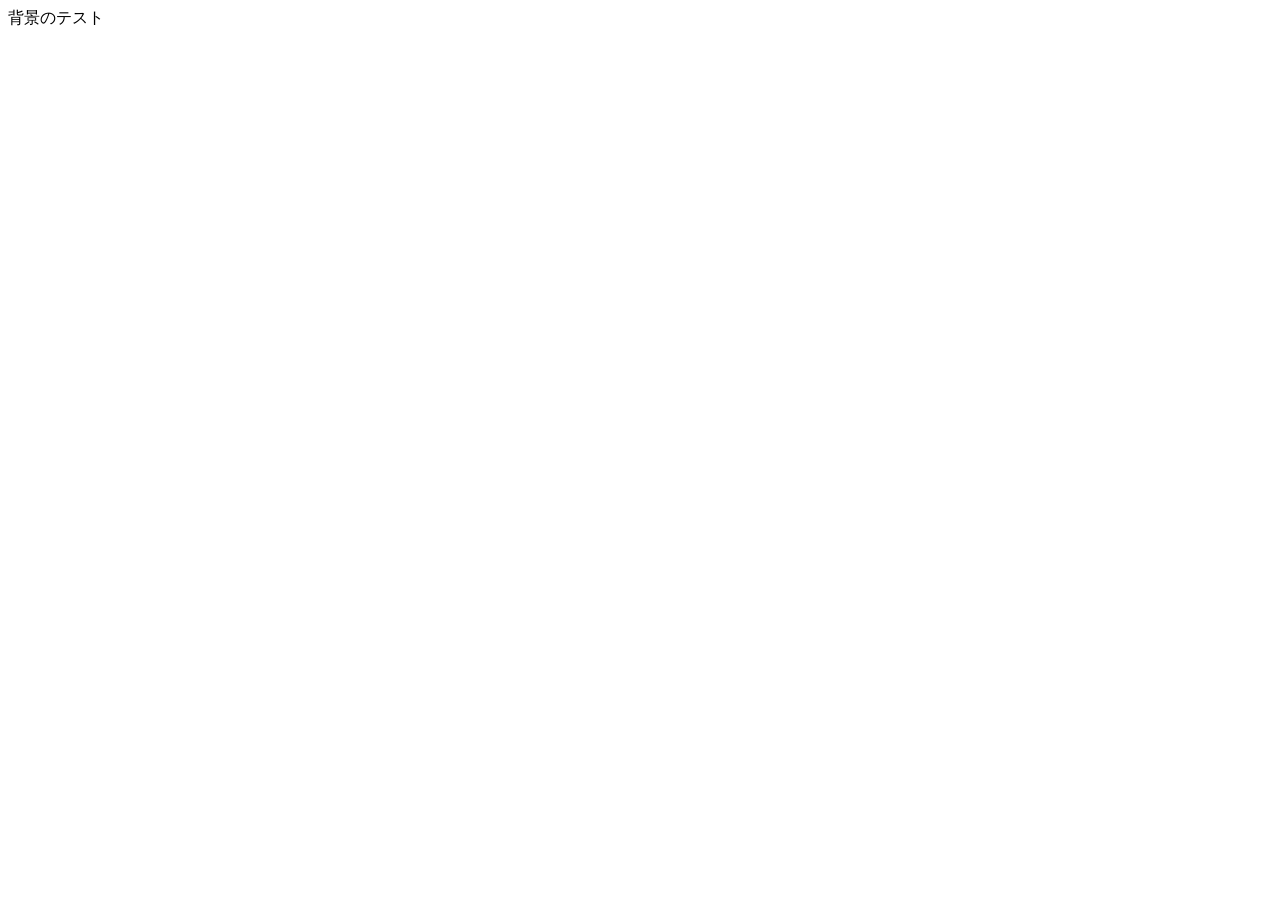
==== test.html @ 40167229 "背景の設定" ====
<!DOCTYPE html>
<html lang="ja">
  <head>
    <meta charset="UTF-8">
    <title>これがタイトル</title>

    <link rel="icon" href="assets/icon/favicon.ico">
  </head>

  <body>
    <div class="background_chapel">
      <div class="background_wrapper">
        <hi>
          背景のテスト
        </hi>
      </div>
    </div>
    
  </body>
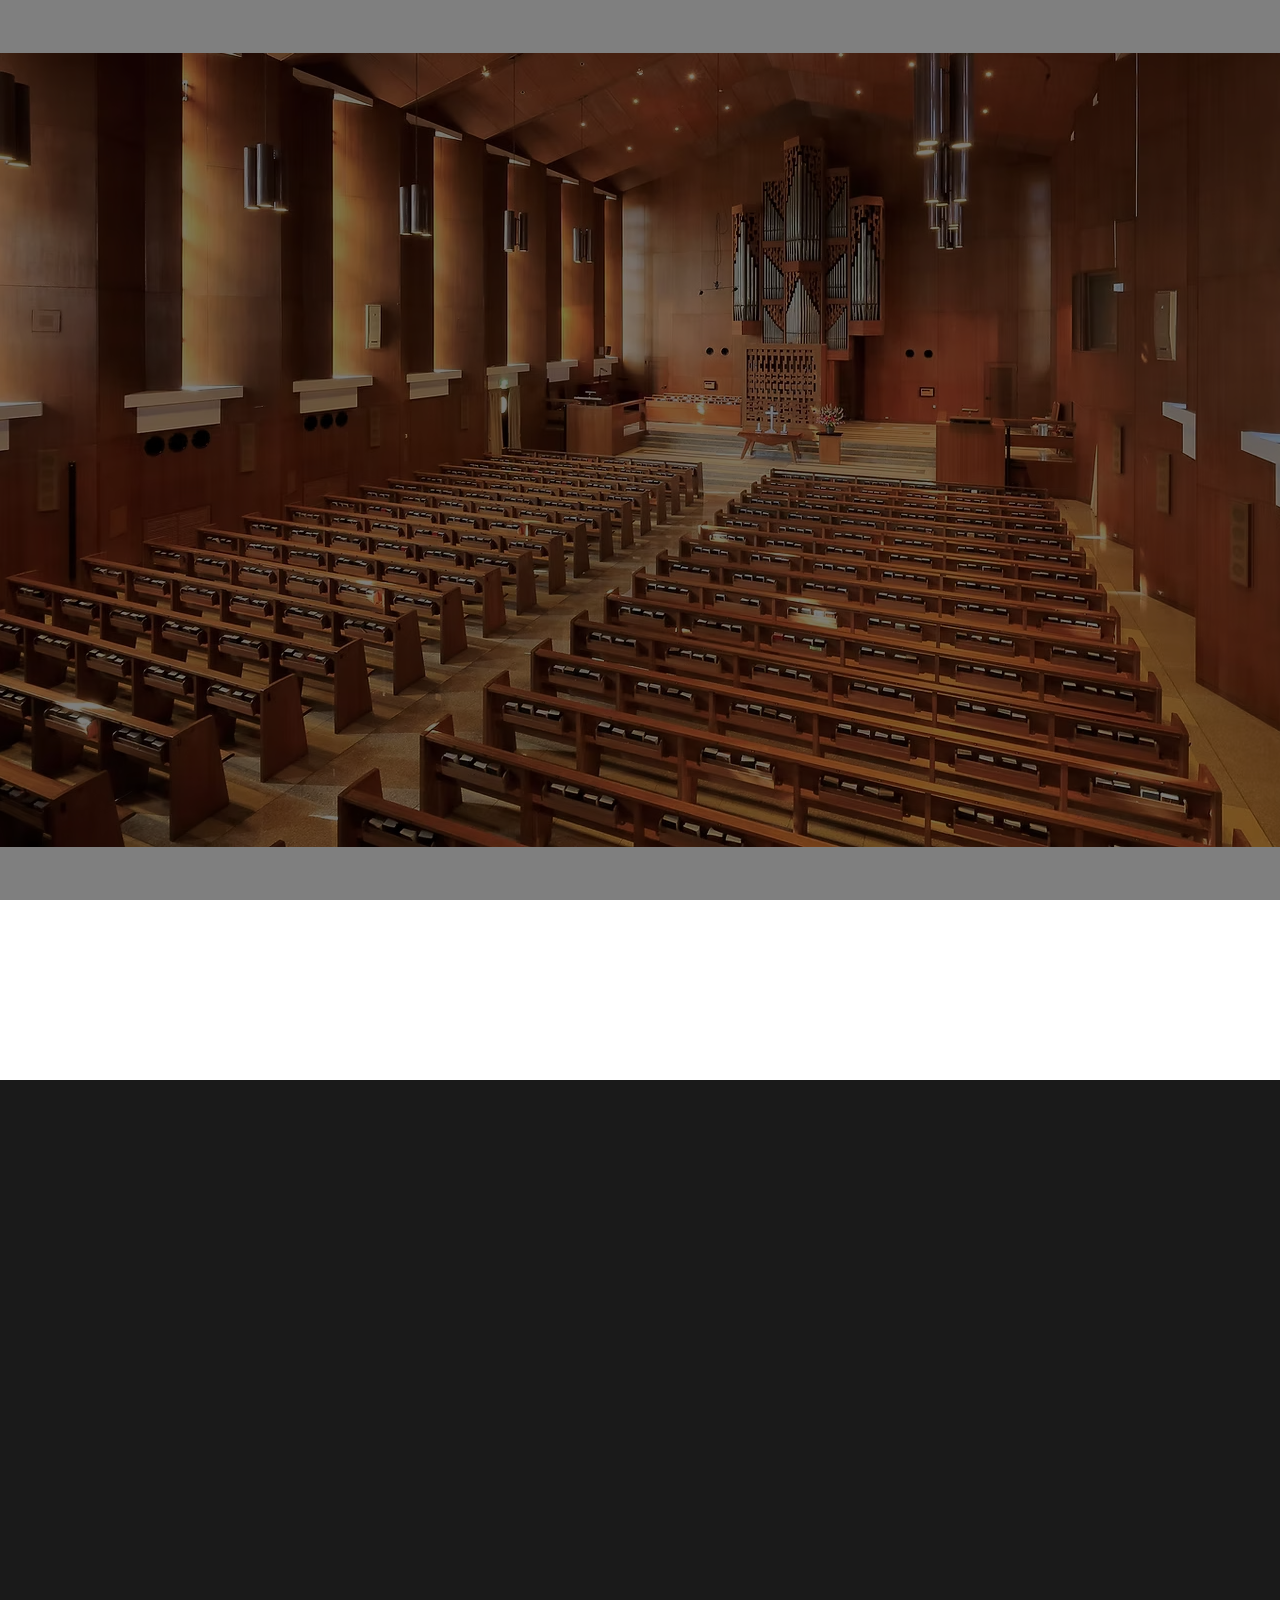
==== commit 5b080d63: "test" ====
--- a/test.html
+++ b/test.html
@@ -5,15 +5,19 @@
     <title>これがタイトル</title>
 
     <link rel="icon" href="assets/icon/favicon.ico">
+    <link rel="stylesheet" href="test.css">
   </head>
 
   <body>
-    <div class="background_chapel">
-      <div class="background_wrapper">
-        <hi>
-          背景のテスト
-        </hi>
-      </div>
+    <div class="bg_chapel">
+      <div class="wrapper"></div>
     </div>
-    
+
+    <div class="content">
+      <section class="section1"></section>
+      <section class="section2"></section>
+      <section class="bg_kassouro">
+        <div class="wrapper"></div>
+      </section>
+    </div>
   </body>
--- a/test.css
+++ b/test.css
@@ -0,0 +1,49 @@
+body {
+  margin: 0;
+}
+
+ /* 背景① 固定で最初に見える*/
+ .bg_chapel {
+  position: fixed;
+  top: 0;
+  left: 0;
+  width: 100%;
+  height: 100%;
+  background-image: url("assets/images/chapel.avif");
+  background-size: auto auto;
+  background-position: center;
+  background-repeat: no-repeat;
+
+  z-index: -1;
+ }
+ 
+ /* スクロールする中身 */
+.content {
+  position: relative;
+}
+
+/* 上側：透明（＝背景①が見える） */
+.section1 {
+  height: 120vh;
+}
+
+/* 中間 black box */
+.section2 {
+  height: 60vh;
+  background-color: rgb(26, 26, 26);
+}
+
+ /* 背景② */
+ .bg_kassouro {
+  height: 100vh;
+  background: url(assets/images/kassouro.jpg);
+  background-size: auto auto;
+  background-position: center;
+  background-repeat: no-repeat;
+ }
+
+ /* 背景①、②の上に重ねる半透明の黒いレイヤー */
+.wrapper {
+  height:100%;
+  background-color: rgba(0, 0, 0, 0.5);
+}
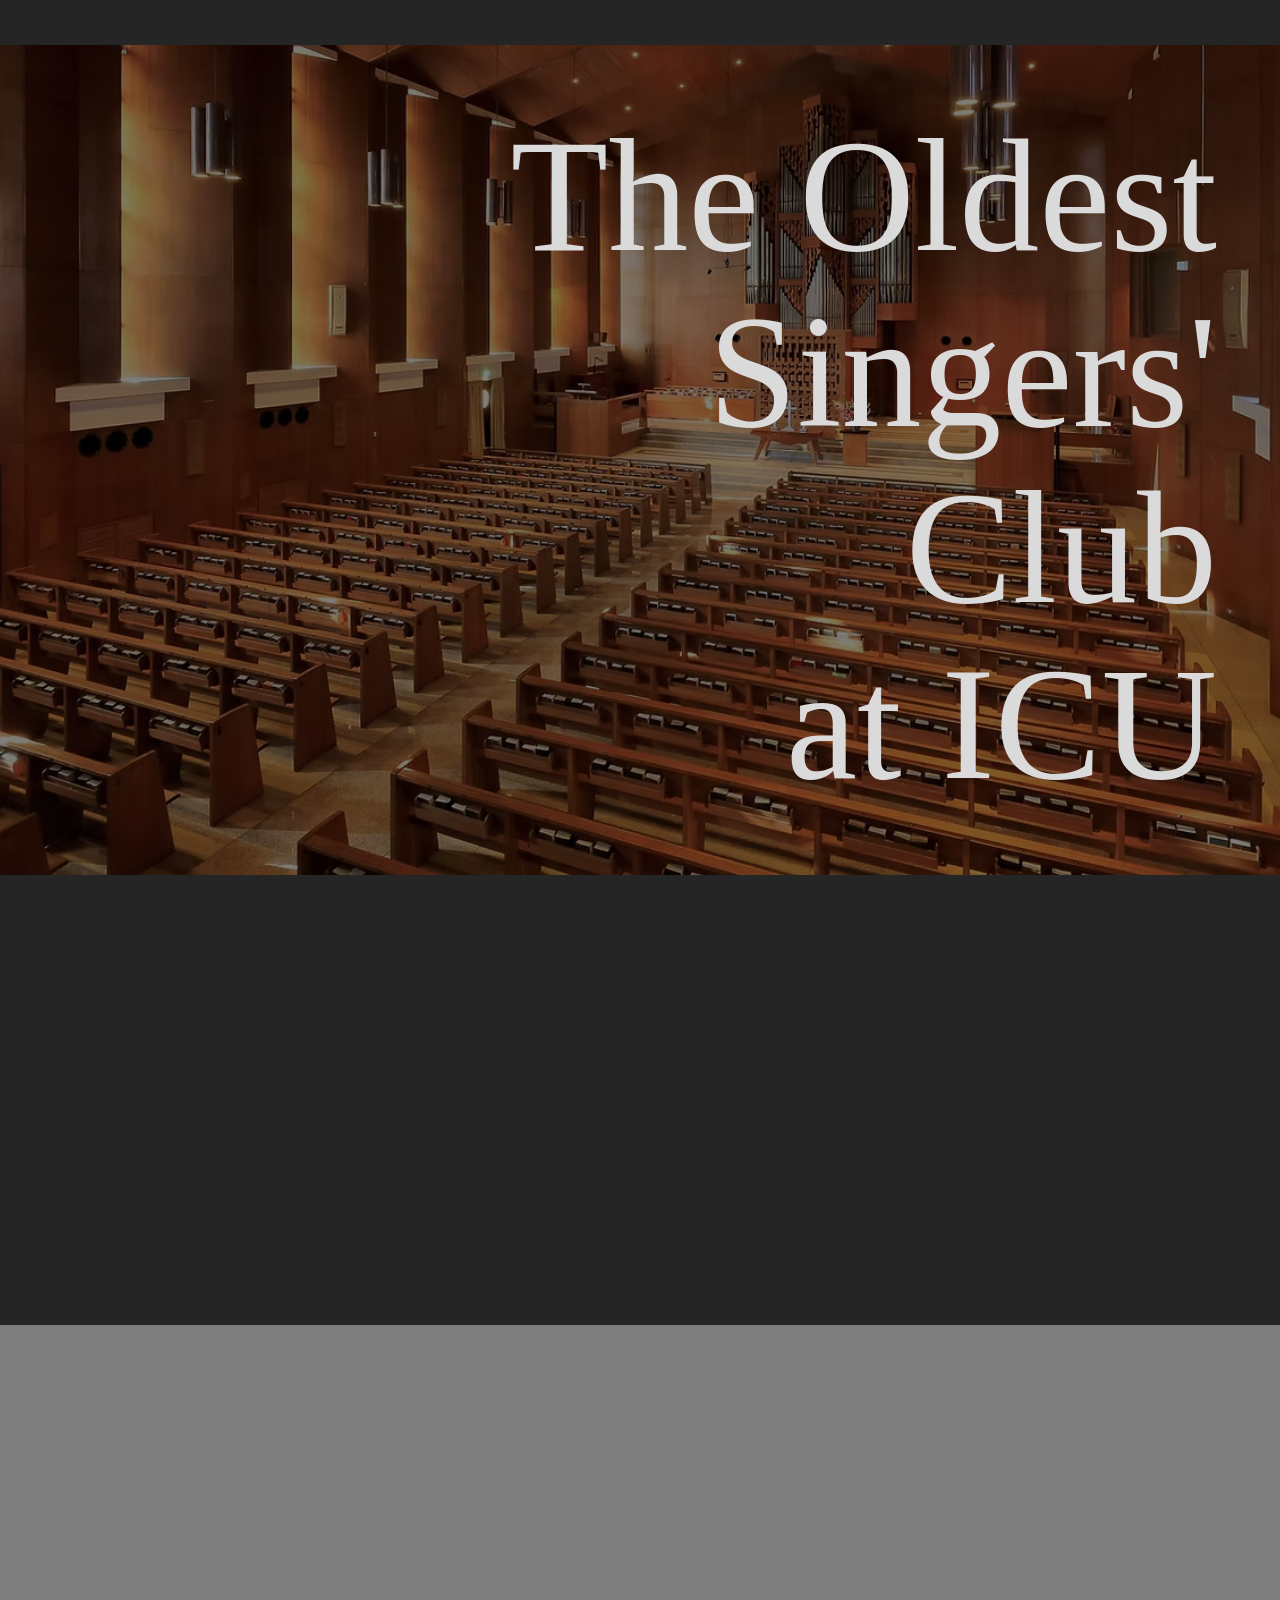
==== commit 9c0ac2fa: "captionのサイズ自動変更" ====
--- a/test.html
+++ b/test.html
@@ -14,10 +14,17 @@
     </div>
 
     <div class="content">
-      <section class="section1"></section>
-      <section class="section2"></section>
+      <section class="top"></section>
+      <section class="caption">
+        The Oldest<br>
+        Singers'<br>
+        Club<br>
+        at ICU
+      </section>
+      <section class="section3"></section>
+    </div>
+
       <section class="bg_kassouro">
         <div class="wrapper"></div>
       </section>
-    </div>
   </body>
--- a/test.css
+++ b/test.css
@@ -1,3 +1,8 @@
+html {
+  overscroll-behavior: none;
+  font-size: 16px;
+}
+
 body {
   margin: 0;
 }
@@ -10,8 +15,8 @@
   width: 100%;
   height: 100%;
   background-image: url("assets/images/chapel.avif");
-  background-size: auto auto;
-  background-position: center;
+  background-size: cover;
+  background-position: center top;
   background-repeat: no-repeat;
 
   z-index: -1;
@@ -20,24 +25,43 @@
  /* スクロールする中身 */
 .content {
   position: relative;
+  overscroll-behavior: none;
 }
 
-/* 上側：透明（＝背景①が見える） */
-.section1 {
-  height: 120vh;
+/* 1番上にある余白 */
+.top {
+  height: 45px;
+  background-color: rgb(37, 37, 37);
+}
+
+/* 透明（＝背景①が見える）+ 文字 */
+.caption {
+  padding: 7vh;
+  color: rgb(218, 218, 218);
+  font-size: 10rem;
+  text-align: right;
+
+  line-height: 1.1;
+}
+
+@media (max-width: 768px) {
+  .caption {
+    font-size: 6rem;
+    padding: 7vh;
+  }
 }
 
 /* 中間 black box */
-.section2 {
-  height: 60vh;
-  background-color: rgb(26, 26, 26);
+.section3 {
+  height: 50vh;
+  background-color: rgb(37, 37, 37);
 }
 
  /* 背景② */
  .bg_kassouro {
   height: 100vh;
   background: url(assets/images/kassouro.jpg);
-  background-size: auto auto;
+  background-size: cover;
   background-position: center;
   background-repeat: no-repeat;
  }
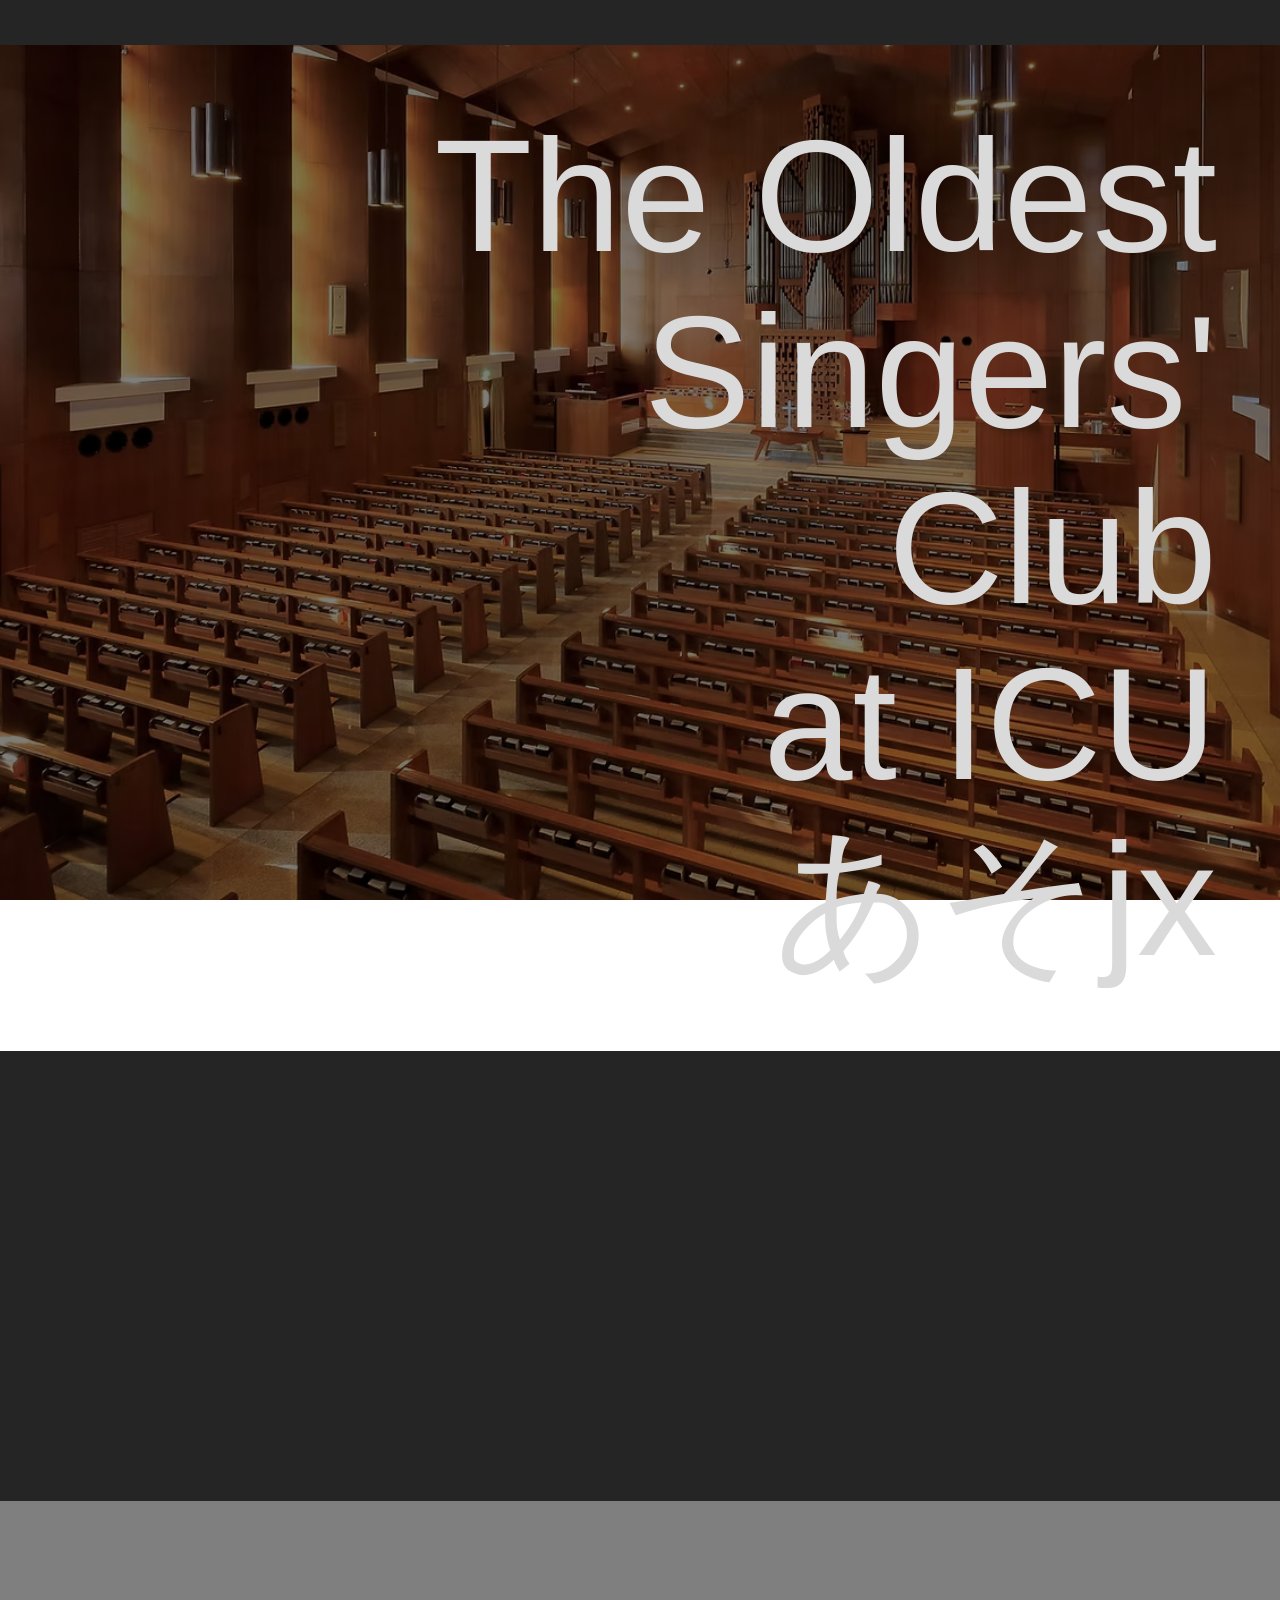
==== commit 0b3a0f0b: "font変更" ====
--- a/test.html
+++ b/test.html
@@ -19,7 +19,8 @@
         The Oldest<br>
         Singers'<br>
         Club<br>
-        at ICU
+        at ICU<br>
+        あそjx
       </section>
       <section class="section3"></section>
     </div>
--- a/test.css
+++ b/test.css
@@ -1,5 +1,6 @@
 html {
   overscroll-behavior: none;
+  font-family: "Noto Sans JP", sans-serif;
   font-size: 16px;
 }
 
@@ -38,7 +39,9 @@
 .caption {
   padding: 7vh;
   color: rgb(218, 218, 218);
+  font-family: "Roboto", sans-serif;
   font-size: 10rem;
+  font-weight: 100;
   text-align: right;
 
   line-height: 1.1;
@@ -47,7 +50,6 @@
 @media (max-width: 768px) {
   .caption {
     font-size: 6rem;
-    padding: 7vh;
   }
 }
 
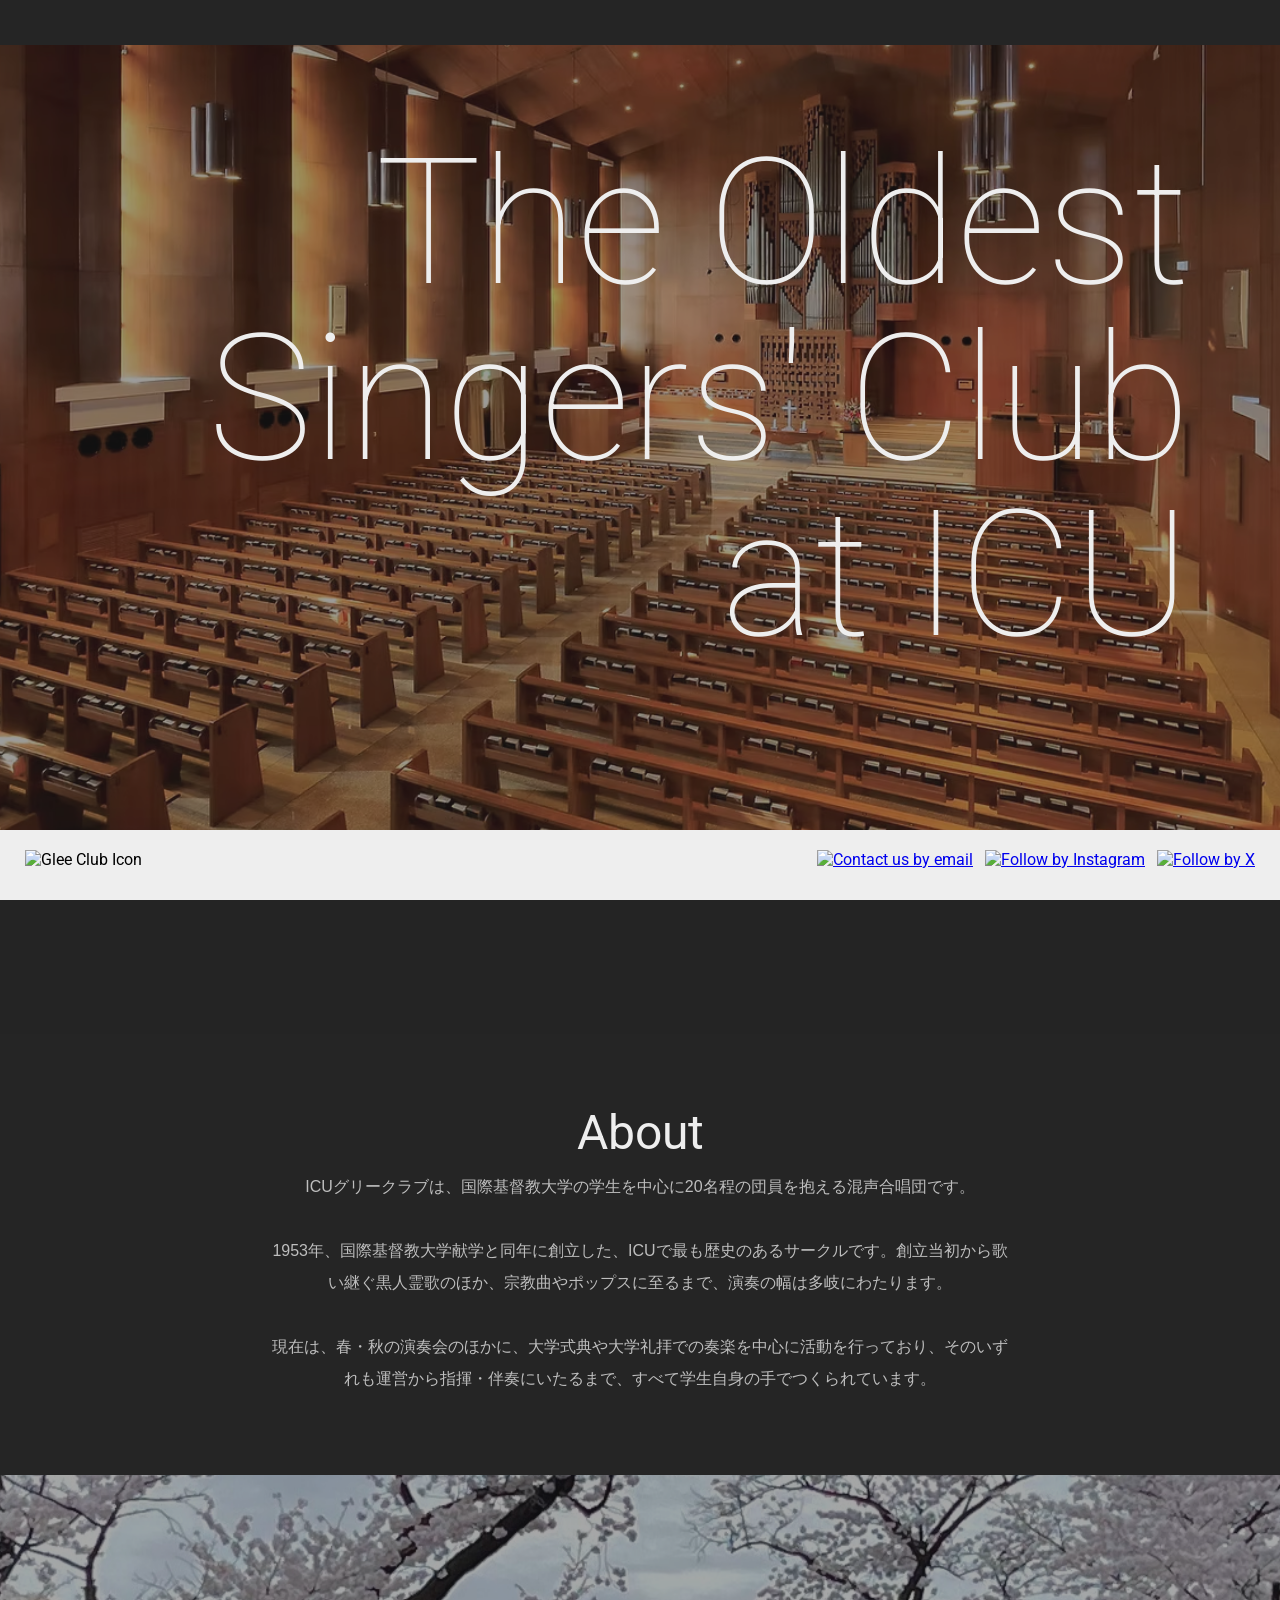
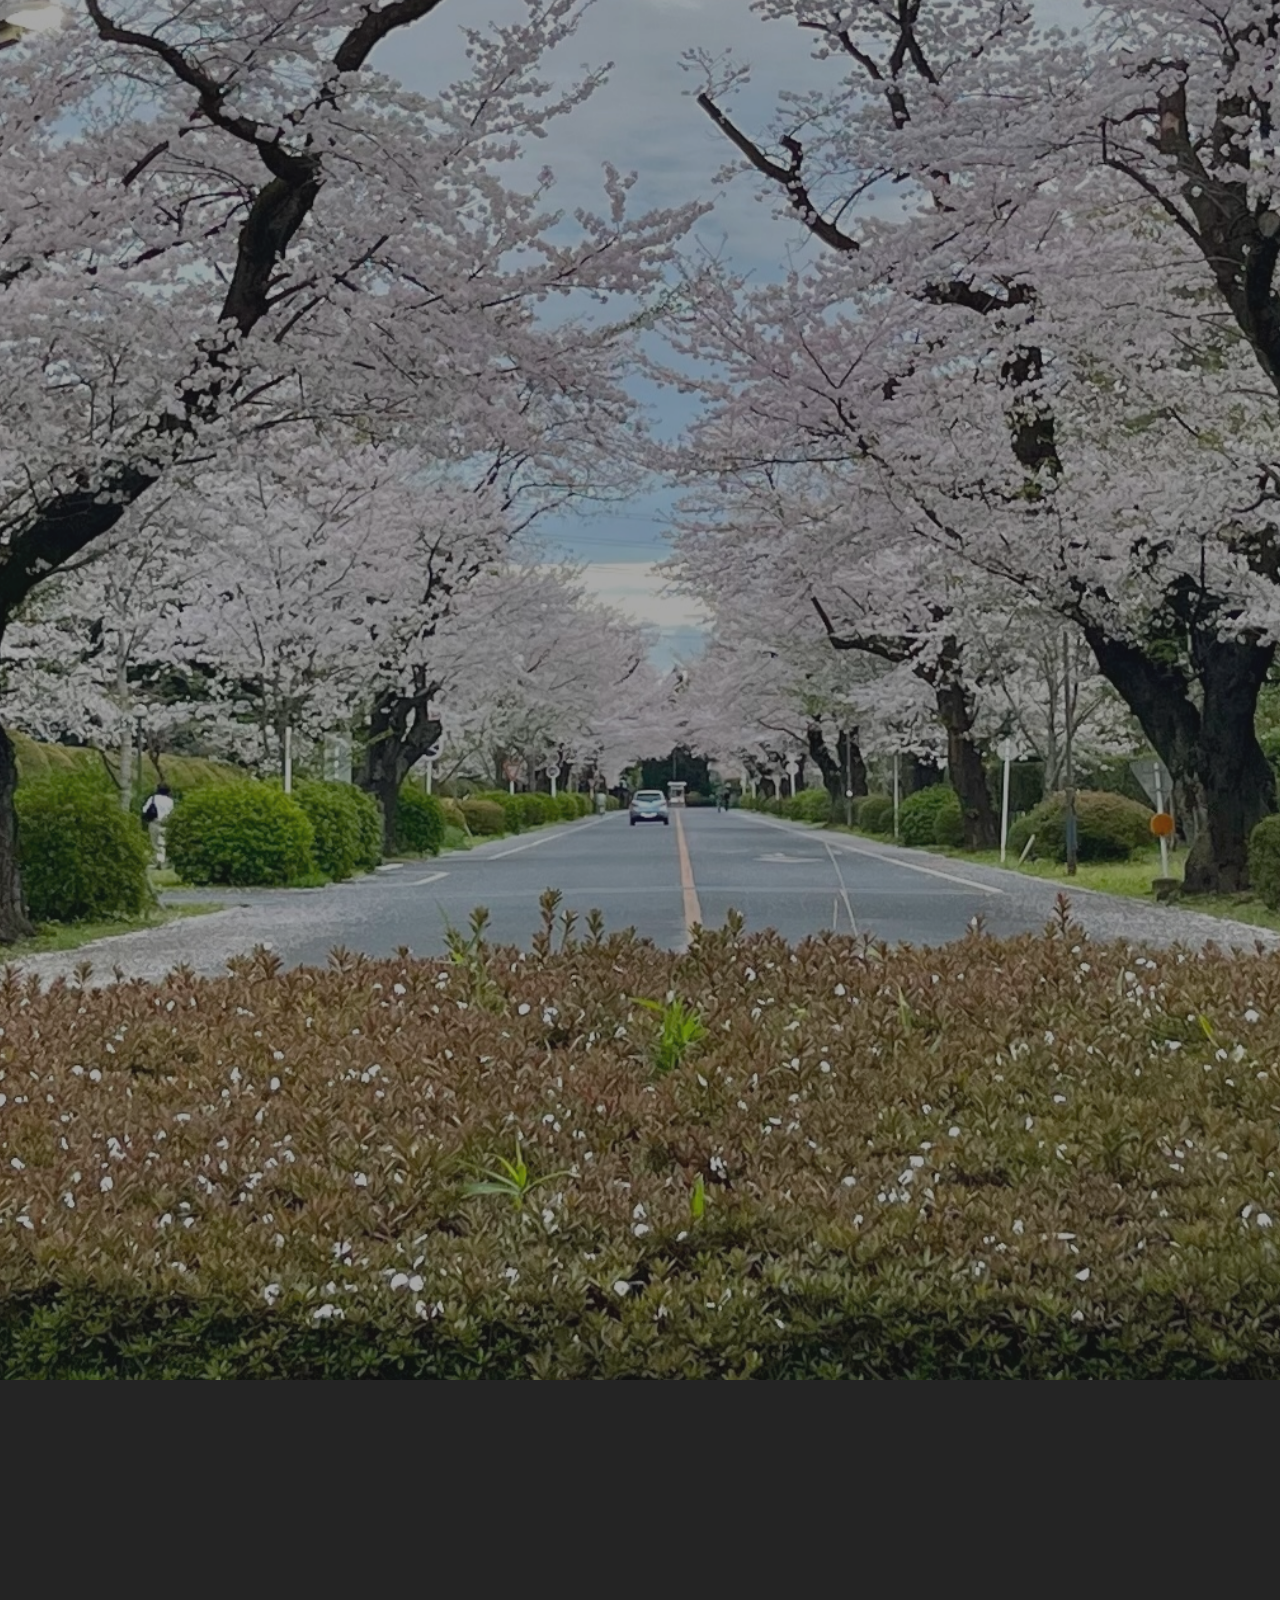
==== commit 836bc484: "a" ====
--- a/test.html
+++ b/test.html
@@ -2,30 +2,64 @@
 <html lang="ja">
   <head>
     <meta charset="UTF-8">
-    <title>これがタイトル</title>
+    <title>test</title>
 
-    <link rel="icon" href="assets/icon/favicon.ico">
     <link rel="stylesheet" href="test.css">
+
+    <link rel="preconnect" href="https://fonts.googleapis.com">
+    <link rel="preconnect" href="https://fonts.gstatic.com" crossorigin>
+    <link href="https://fonts.googleapis.com/css2?family=Roboto:wght@100&display=swap" rel="stylesheet">
+
   </head>
 
+ 
+
   <body>
-    <div class="bg_chapel">
-      <div class="wrapper"></div>
-    </div>
+    <header>
+      <div class="logo_left">
+        <img src="assets/images/gleeicon.PNG" alt="Glee Club Icon" class="logo">
+      </div>
+      <div class="logo_right">
+        <a class="button_wrapper_icon" href="mailto:contact@icuglee.com">
+          <img src="assets/images/email.svg" alt="Contact us by email" class="logo">
+        </a>
+        <a class="button_wrapper_icon" href="https://www.instagram.com/icugleeclub?igsh=bjZtYjdlNm5kbTd0" target="_blank">
+          <img src="assets/images/instagram.png" alt="Follow by Instagram" class="logo">
+        </a>
+        <a class="button_wrapper_icon" href="https://x.com/icuglee?s=20" target="_blank">
+          <img src="assets/images/x.png" alt="Follow by X" class="logo">
+        </a>
+      </div>
+    </header>
+    <div class="bg_chapel"></div>
+    <section class="page">
+      <div class="margin_box_top"></div>
+      <div class="window">
+        The Oldest<br>
+        Singers' Club<br>
+        at ICU
+      </div>
+      <div class="about">
+        About
+        <div class="about_content">
+          ICUグリークラブは、国際基督教大学の学生を中心に20名程の団員を抱える混声合唱団です。<br>
+          <br>
+          1953年、国際基督教大学献学と同年に創立した、ICUで最も歴史のあるサークルです。創立当初から歌い継ぐ黒人霊歌のほか、宗教曲やポップスに至るまで、演奏の幅は多岐にわたります。<br>
+          <br>現在は、春・秋の演奏会のほかに、大学式典や大学礼拝での奏楽を中心に活動を行っており、そのいずれも運営から指揮・伴奏にいたるまで、すべて学生自身の手でつくられています。
+        </div>
+      </div>
 
-    <div class="content">
-      <section class="top"></section>
-      <section class="caption">
-        The Oldest<br>
-        Singers'<br>
-        Club<br>
-        at ICU<br>
-        あそjx
-      </section>
-      <section class="section3"></section>
-    </div>
+      <div class="parallax_window">
+        <div class="parallax_bg"></div>
+        <div class="parallax_inner"></div>
+      </div>
 
-      <section class="bg_kassouro">
-        <div class="wrapper"></div>
-      </section>
-  </body>+
+    </section>
+
+
+    <script src="test.js"></script>
+  </body>
+</html>
+
+  
--- a/test.css
+++ b/test.css
@@ -1,16 +1,67 @@
 html {
+  font-family: "Roboto", sans-serif;
+  font-size: 16px;
   overscroll-behavior: none;
-  font-family: "Noto Sans JP", sans-serif;
-  font-size: 16px;
 }
 
 body {
   margin: 0;
+  background-color: rgb(37, 37, 37);
+  
 }
 
- /* 背景① 固定で最初に見える*/
- .bg_chapel {
+/* header */
+header {
   position: fixed;
+  bottom: 0;
+  left: 0;
+  width: 100%;
+  height: 70px;
+  padding: 25px;
+  padding-top: 20px;
+  box-sizing: border-box;
+
+  background-color: rgb(238, 238, 238);
+
+  display: flex;
+  justify-content: space-between;
+  align-items: center;
+
+  z-index: 1000;
+}
+
+.logo_left {
+  height: 25px;
+  width: auto;
+
+  display: flex;
+  align-items: center;
+}
+
+.logo_right {
+  height: 25px;
+  width: auto;
+
+  display: flex;
+  align-items: center;
+  gap: 12px;
+}
+
+.logo {
+  height: 25px;
+  width: auto;
+}
+
+.button_wrapper_icon {
+  height: 25px;
+  width: auto;
+}
+
+/* background */
+.bg_chapel {
+  position: fixed;
+  inset: 0;
+
   top: 0;
   left: 0;
   width: 100%;
@@ -21,55 +72,124 @@
   background-repeat: no-repeat;
 
   z-index: -1;
- }
- 
- /* スクロールする中身 */
-.content {
-  position: relative;
-  overscroll-behavior: none;
 }
 
-/* 1番上にある余白 */
-.top {
+.bg_wrapper {
+  position: relative;
+  inset: 0;
+  width:auto;
+  height: auto;
+  z-index: -1;
+}
+
+/* page */
+.page {
+  position: relative;
+  width: 100%;
+  height: auto;
+}
+
+.margin_box_top {
   height: 45px;
   background-color: rgb(37, 37, 37);
 }
 
-/* 透明（＝背景①が見える）+ 文字 */
-.caption {
-  padding: 7vh;
-  color: rgb(218, 218, 218);
-  font-family: "Roboto", sans-serif;
-  font-size: 10rem;
+.window {
+  padding: 7vw;
+  padding-bottom: 14vw;
+  color: rgb(238, 238, 238);
+  background-color:rgba(37, 37, 37, 0.45);
+  font-family: "Roboto",sans-serif;
+  font-size: 11rem;
   font-weight: 100;
   text-align: right;
+  line-height: 1;
 
-  line-height: 1.1;
+  min-height: 80vh;
 }
 
-@media (max-width: 768px) {
-  .caption {
-    font-size: 6rem;
+/* widthが688px以下ならwindowのfontを調整 */
+@media (max-width: 688px) {
+  .window {
+    font-size: 6.5rem;
+    padding-top: 10vw;
   }
 }
 
-/* 中間 black box */
-.section3 {
-  height: 50vh;
+.margin_box_top {
   background-color: rgb(37, 37, 37);
 }
 
- /* 背景② */
- .bg_kassouro {
-  height: 100vh;
+.about {
+  background-color: rgb(37, 37, 37);
+  padding: 70px 35px;
+  color: rgb(238, 238, 238);
+
+  text-align: center;
+  font-size: 3rem;
+}
+
+.about_content {
+  max-width: 744px;
+  margin: 10px auto;
+  box-sizing: border-box;
+
+  color: rgb(190,  190, 190);
+
+  font-size: 1rem;
+  text-align: center;
+  font-family: "noto sans jp", sans-serif;
+
+  line-height: 2;
+}
+@media (max-width: 688px) {
+  .about {
+    font-size: 2rem;
+  }
+}
+
+.parallax_window {
+  position: relative;
+  overflow: hidden;
+  min-height: 10vh;
+  background-color: rgba(37, 37, 37, 0.4);
+}
+
+.parallax_bg {
+  position: absolute;
+  top: -15%;
+  left: 0;
+  width: 110%;
+  height: 110%;
+
   background: url(assets/images/kassouro.jpg);
   background-size: cover;
   background-position: center;
-  background-repeat: no-repeat;
- }
+  will-change: transform;
+  z-index: -1;
+}
 
- /* 背景①、②の上に重ねる半透明の黒いレイヤー */
-.wrapper {
-  height:100%;
-  background-color: rgba(0, 0, 0, 0.5);
-}+.parallax_inner {
+  position: relative;
+
+  font-size: 11rem;
+  font-weight: 100;
+  color: rgb(238, 238, 238);
+  text-align: right;
+  line-height: 1;
+  z-index: 0;
+
+  height: 200vh;
+}
+
+.social_media_wrapper {
+  display: flex;
+  gap: 30px;
+  justify-content: center;
+  padding: 50px;
+}
+
+.twitter-timeline {
+  font-size: 1rem;
+}
+
